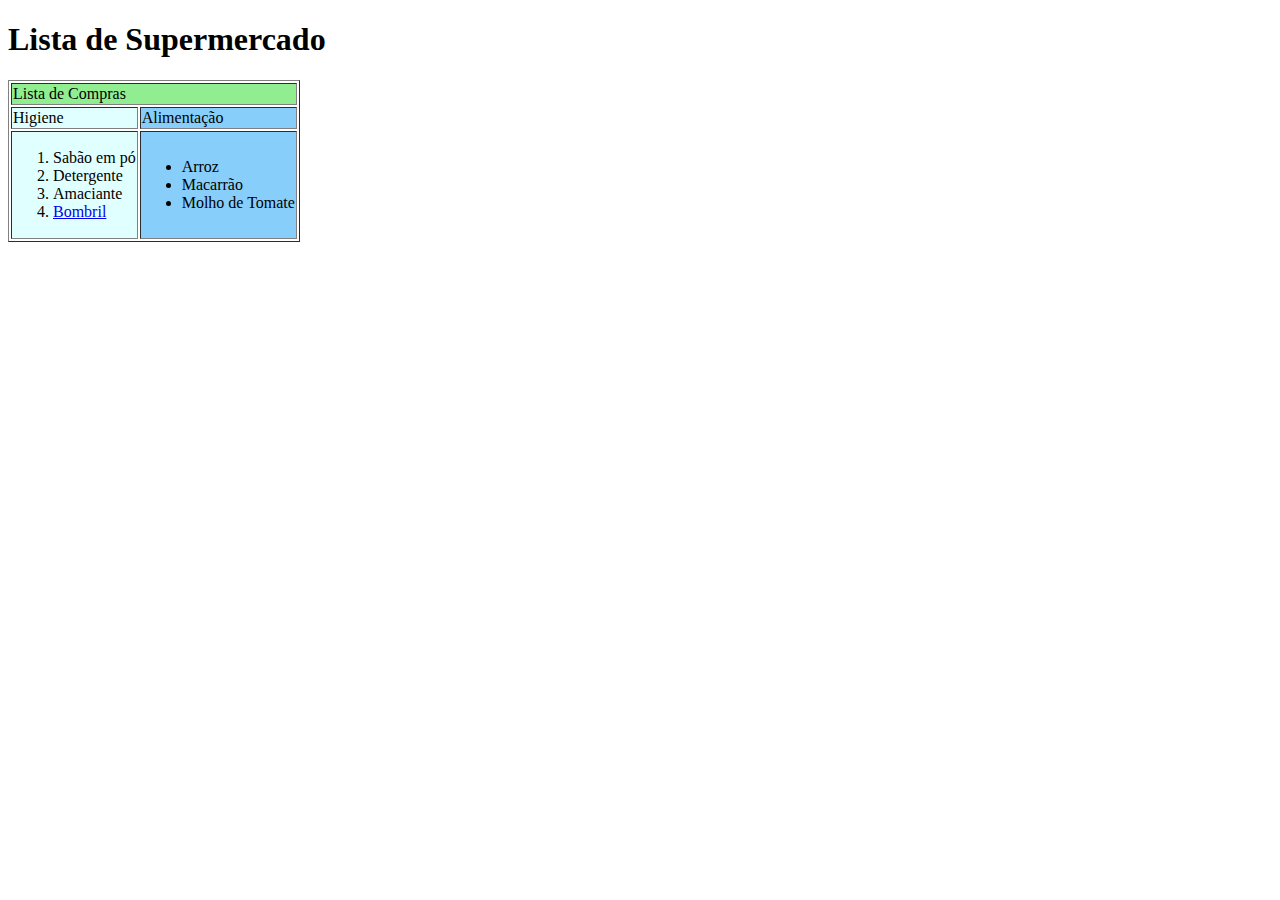
==== index.html @ 19bd64fc "First commit" ====
<!DOCTYPE html>
<html lang="en">
<head>
    <meta charset="UTF-8">
    <meta name="viewport" content="width=device-width, initial-scale=1.0">
    <title>Prova Prof. Araya</title>
</head>
<body>
    <h1>Lista de Supermercado</h1>
    <table border="1">
        <tr>
            <td colspan="2" style="background-color: lightgreen;">Lista de Compras</td>
        </tr>
        <tr>
            <td style="background-color: lightcyan;">Higiene</td>
            <td style="background-color: lightskyblue;">Alimentação</td>
        </tr>
        <tr>
            <td style="background-color: lightcyan;">
                <ol>
                    <li>Sabão em pó</li>
                    <li>Detergente</li>
                    <li>Amaciante</li>
                    <li><a href="#">Bombril</a></li>
                </ol>
            </td>
            <td style="background-color: lightskyblue;">
                <ul>
                    <li>Arroz</li>
                    <li>Macarrão</li>
                    <li>Molho de Tomate</li>
                </ul>
            </td>
        </tr>
    </table>
</body>
</html>
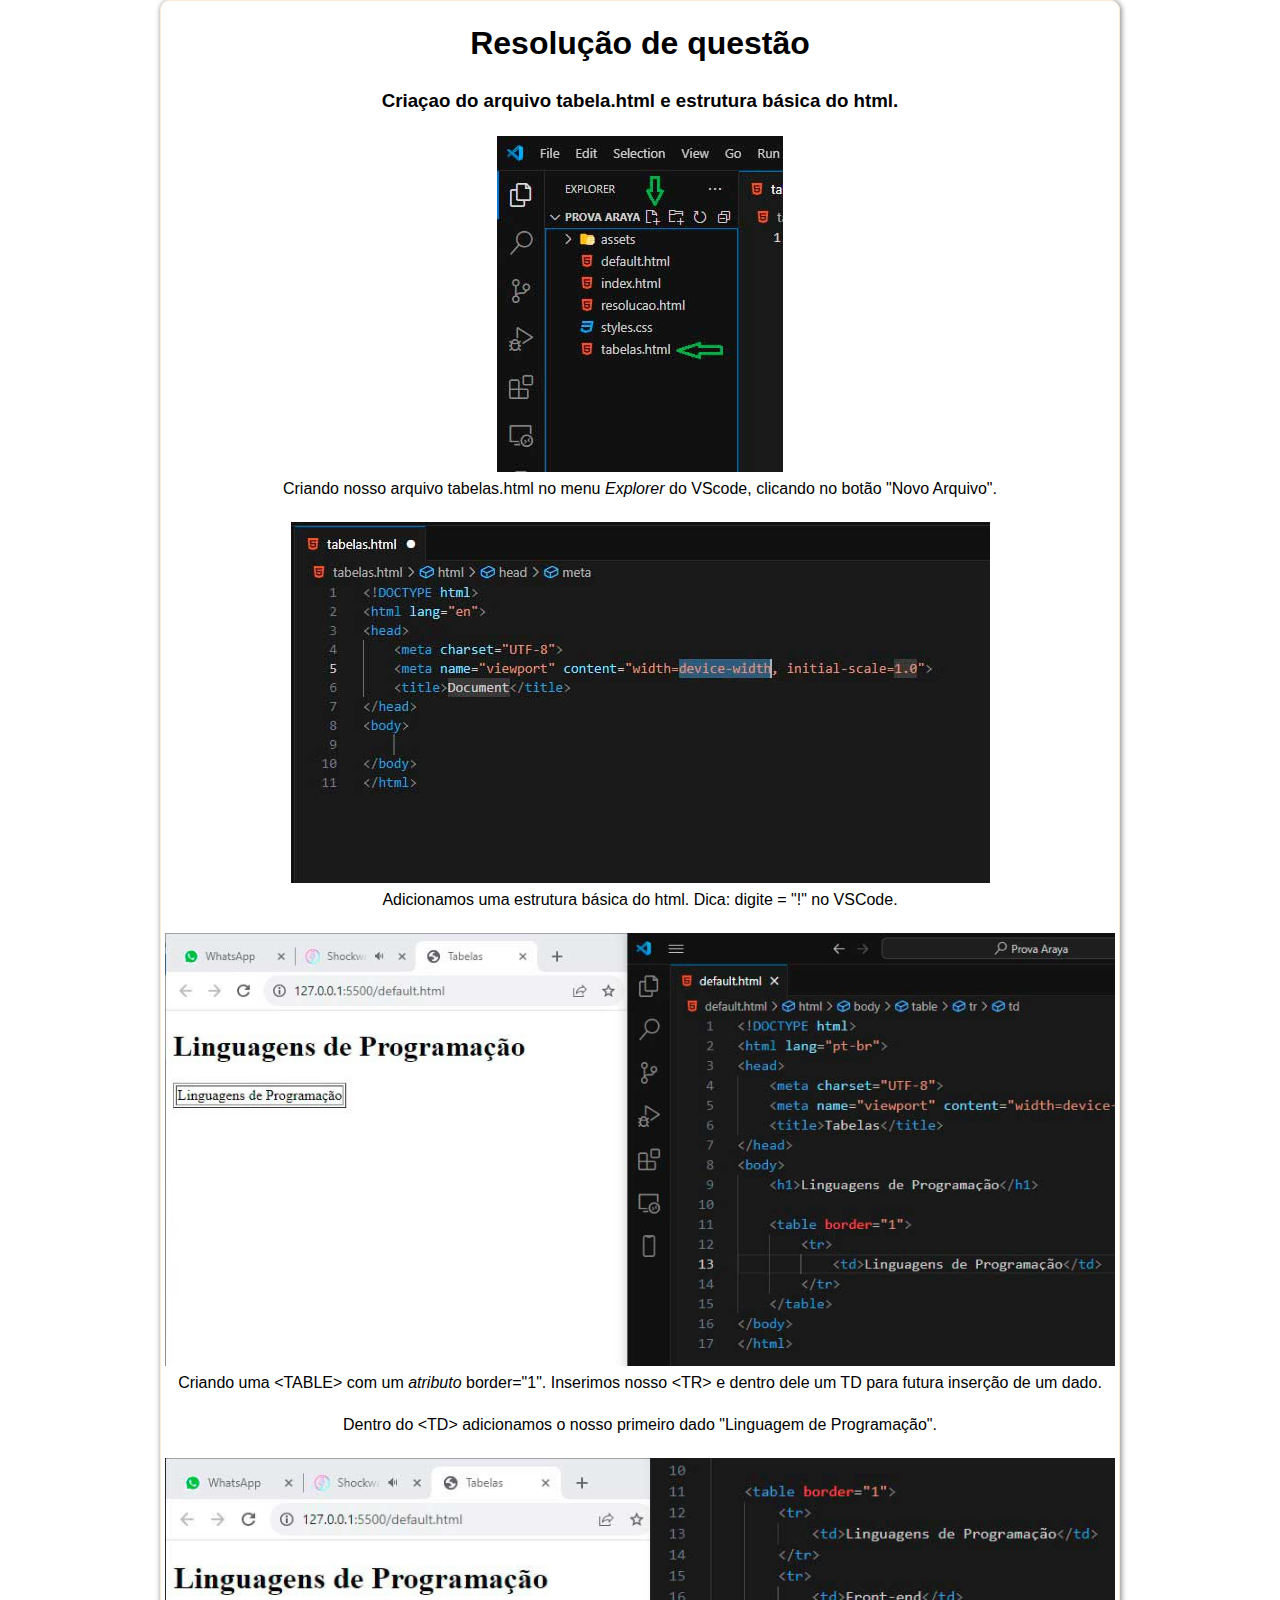
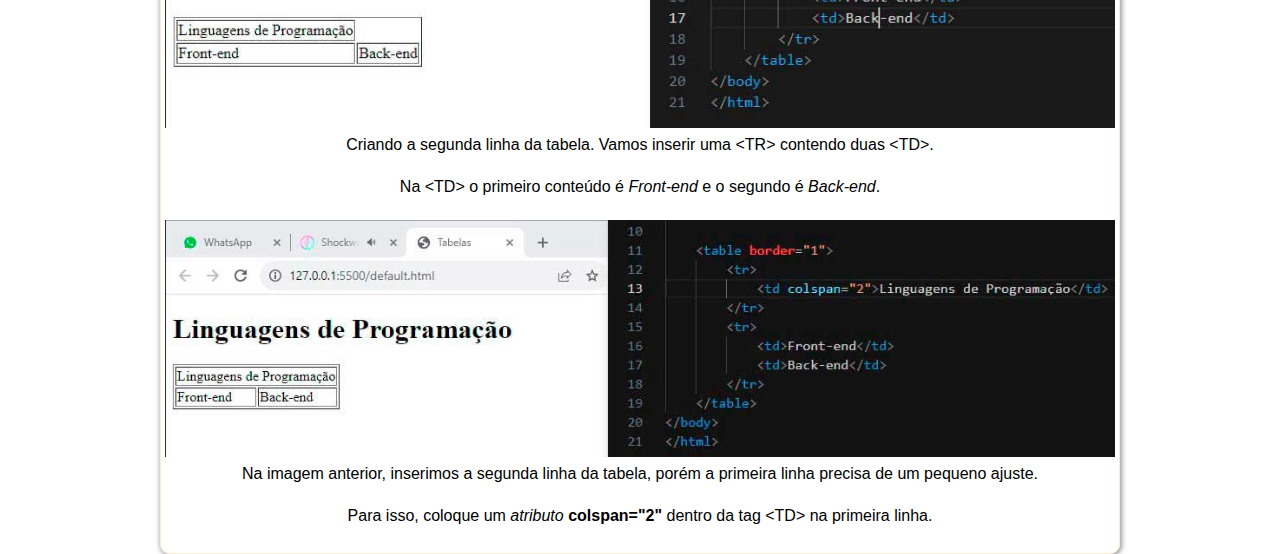
==== commit d3705e3c: "resize img" ====
--- a/index.html
+++ b/index.html
@@ -3,35 +3,37 @@
 <head>
     <meta charset="UTF-8">
     <meta name="viewport" content="width=device-width, initial-scale=1.0">
-    <title>Prova Prof. Araya</title>
+    <title>Resolução Prova Padrões Web</title>
+    <link rel="stylesheet" href="styles.css">
 </head>
 <body>
-    <h1>Lista de Supermercado</h1>
-    <table border="1">
-        <tr>
-            <td colspan="2" style="background-color: lightgreen;">Lista de Compras</td>
-        </tr>
-        <tr>
-            <td style="background-color: lightcyan;">Higiene</td>
-            <td style="background-color: lightskyblue;">Alimentação</td>
-        </tr>
-        <tr>
-            <td style="background-color: lightcyan;">
-                <ol>
-                    <li>Sabão em pó</li>
-                    <li>Detergente</li>
-                    <li>Amaciante</li>
-                    <li><a href="#">Bombril</a></li>
-                </ol>
-            </td>
-            <td style="background-color: lightskyblue;">
-                <ul>
-                    <li>Arroz</li>
-                    <li>Macarrão</li>
-                    <li>Molho de Tomate</li>
-                </ul>
-            </td>
-        </tr>
-    </table>
+    <main>
+        <div>
+<!-- &#60;&#62; -->
+
+            <h1>Resolução de questão</h1>
+            <h3>Criaçao do arquivo tabela.html e estrutura básica do html.</h3>
+
+            <img src="assets/img/01a.jpg" alt="Arquivo tabelas.html">
+            <p>Criando nosso arquivo tabelas.html no menu <i>Explorer</i> do VScode, clicando no botão "Novo Arquivo".</p>
+            
+            <img src="assets/img/01b.jpg" alt="Estrutura básica html">
+            <p>Adicionamos uma estrutura básica do html. Dica: digite = "!" no VSCode.</p>
+
+            <img src="assets/img/02.jpg" alt="Cabeçalho">
+            <p>Criando uma &#60;TABLE&#62; com um <i>atributo</i> border="1". Inserimos nosso &#60;TR&#62; e dentro dele um TD para futura inserção de um dado.</p>
+            <p>Dentro do &#60;TD&#62; adicionamos o nosso primeiro dado "Linguagem de Programação".</p>
+
+            <img src="assets/img/03.jpg" alt="Segunda linha">
+            <p>Criando a segunda linha da tabela. Vamos inserir uma &#60;TR&#62; contendo duas &#60;TD&#62;.</p>
+            <p>Na &#60;TD&#62; o primeiro conteúdo é <i>Front-end</i> e o segundo é <i>Back-end</i>.</p>
+
+            <img src="assets/img/04.jpg" alt="colspan.">
+            <p>Na imagem anterior, inserimos a segunda linha da tabela, porém a primeira linha precisa de um pequeno ajuste.</p>
+            <p>Para isso, coloque um <i>atributo</i> <b>colspan="2"</b> dentro da tag &#60;TD&#62; na primeira linha.</p>
+
+
+        </div>
+        </main>
 </body>
 </html>--- a/styles.css
+++ b/styles.css
@@ -0,0 +1,47 @@
+* {
+    box-sizing: border-box;
+    margin: 0;
+    padding: 0;
+}
+
+body {
+    font-family: Arial, Helvetica, sans-serif;
+    font-size: 1rem;
+}
+
+main {
+    min-width: 50%;
+    max-width: 960px;
+    display: flex;
+    margin-left: auto;
+    margin-right: auto;
+}
+
+main div {
+    padding: 0.25rem;
+    border-radius: 10px;
+    width: 100%;
+    border: 1px solid;
+    border-color: antiquewhite;
+    text-align: justify;
+    box-shadow: 1px 1px 5px 1px rgba(0, 0, 0, 0.4);
+}
+
+h1 {
+    font-size: 2rem;
+    text-align: center;
+    padding: 20px 0;
+}
+
+img {
+    display: block;
+    margin: 0 auto;
+    max-width: 100%;
+}
+
+h3, p {
+    margin-block-start: 0.5rem;
+    margin-block-end: 1.5rem;
+    margin-inline-start: 0px;
+    text-align: center;
+}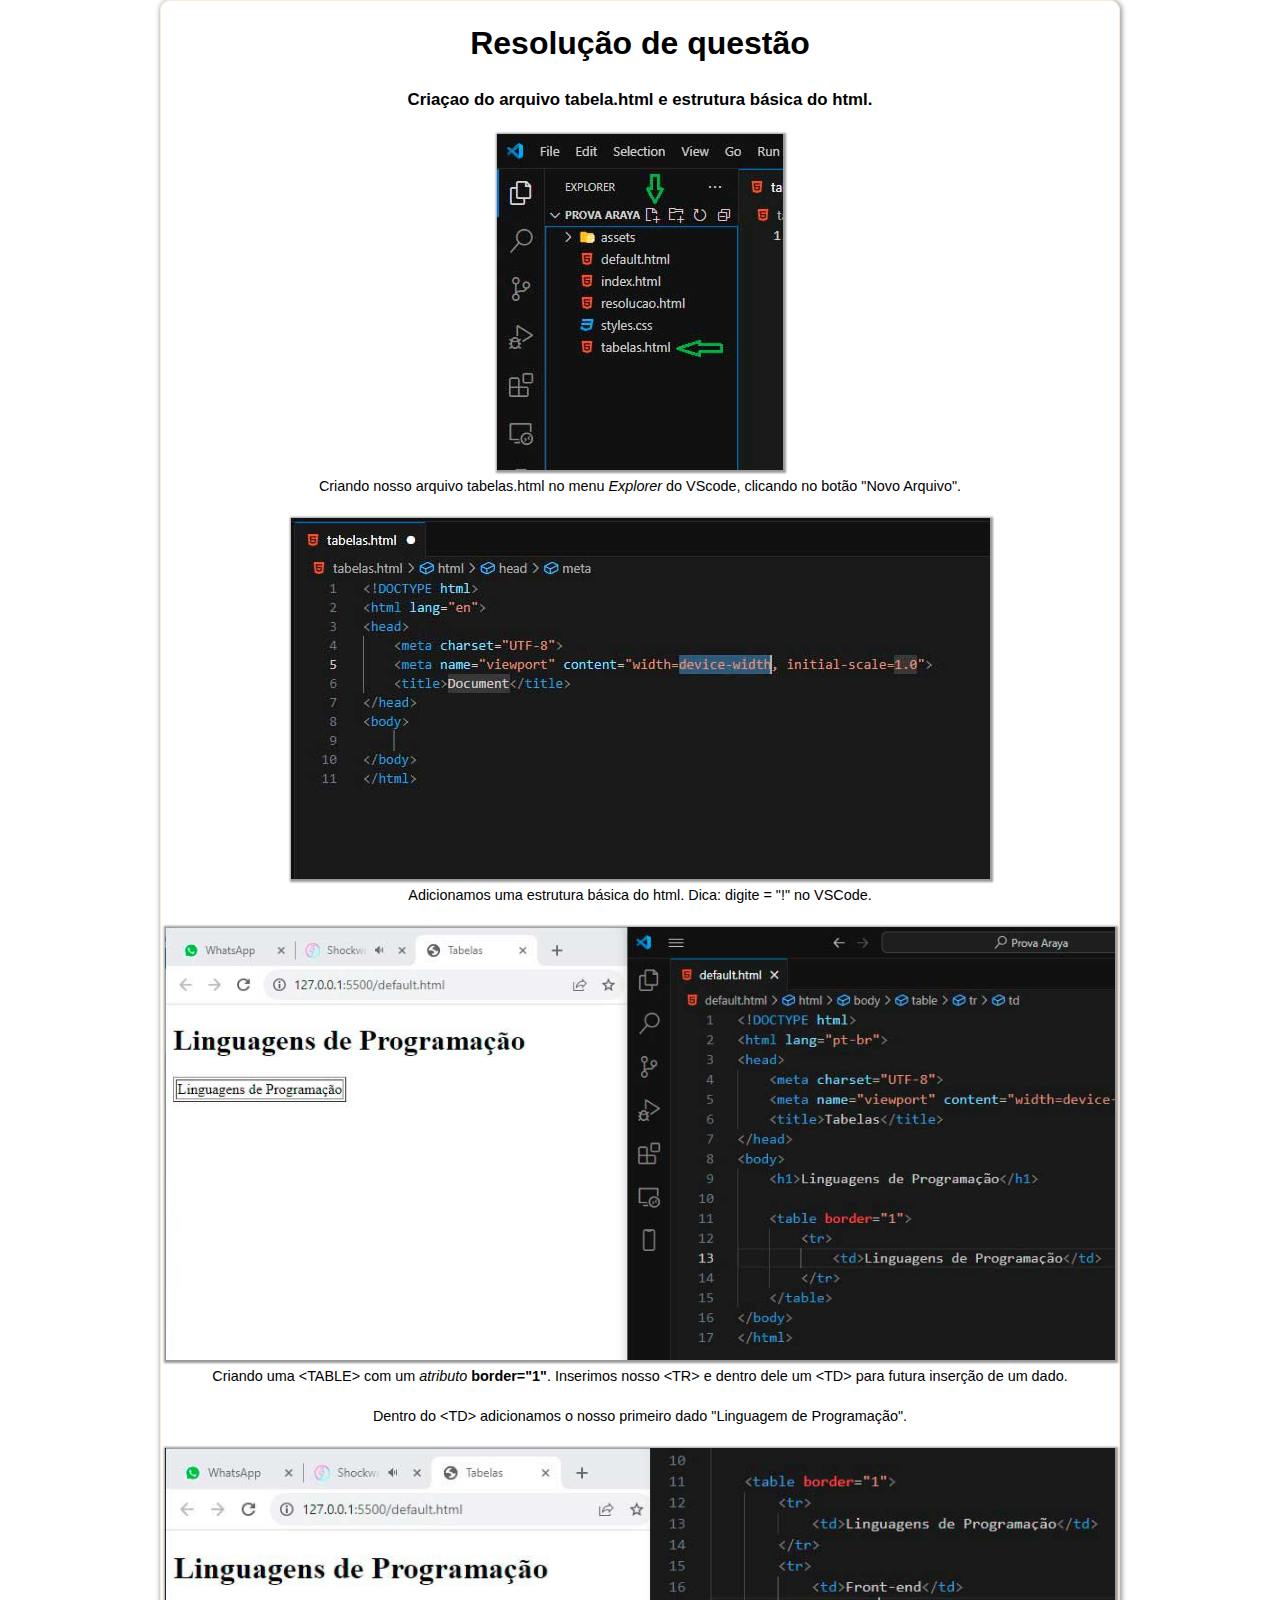
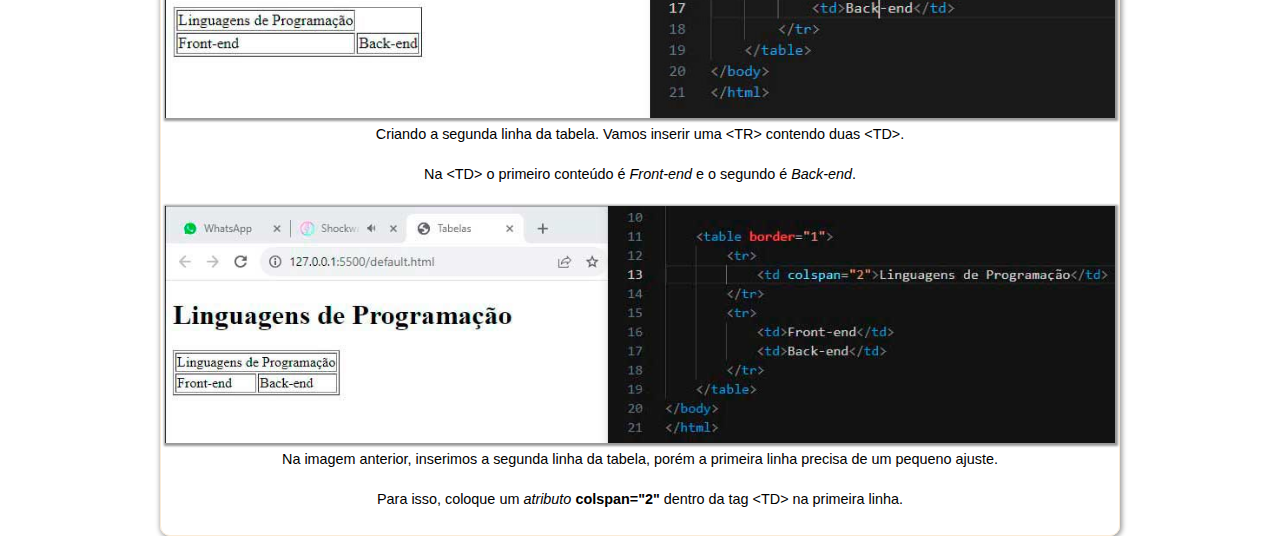
==== commit b30ea9f1: "fontsize" ====
--- a/index.html
+++ b/index.html
@@ -21,7 +21,7 @@
             <p>Adicionamos uma estrutura básica do html. Dica: digite = "!" no VSCode.</p>
 
             <img src="assets/img/02.jpg" alt="Cabeçalho">
-            <p>Criando uma &#60;TABLE&#62; com um <i>atributo</i> border="1". Inserimos nosso &#60;TR&#62; e dentro dele um TD para futura inserção de um dado.</p>
+            <p>Criando uma &#60;TABLE&#62; com um <i>atributo</i> <b>border="1"</b>. Inserimos nosso &#60;TR&#62; e dentro dele um &#60;TD&#62; para futura inserção de um dado.</p>
             <p>Dentro do &#60;TD&#62; adicionamos o nosso primeiro dado "Linguagem de Programação".</p>
 
             <img src="assets/img/03.jpg" alt="Segunda linha">
--- a/styles.css
+++ b/styles.css
@@ -6,7 +6,7 @@
 
 body {
     font-family: Arial, Helvetica, sans-serif;
-    font-size: 1rem;
+    font-size: 0.9rem;
 }
 
 main {
@@ -37,6 +37,7 @@
     display: block;
     margin: 0 auto;
     max-width: 100%;
+    box-shadow: 1px 1px 2px 2px rgba(0, 0, 0, 0.4);
 }
 
 h3, p {
